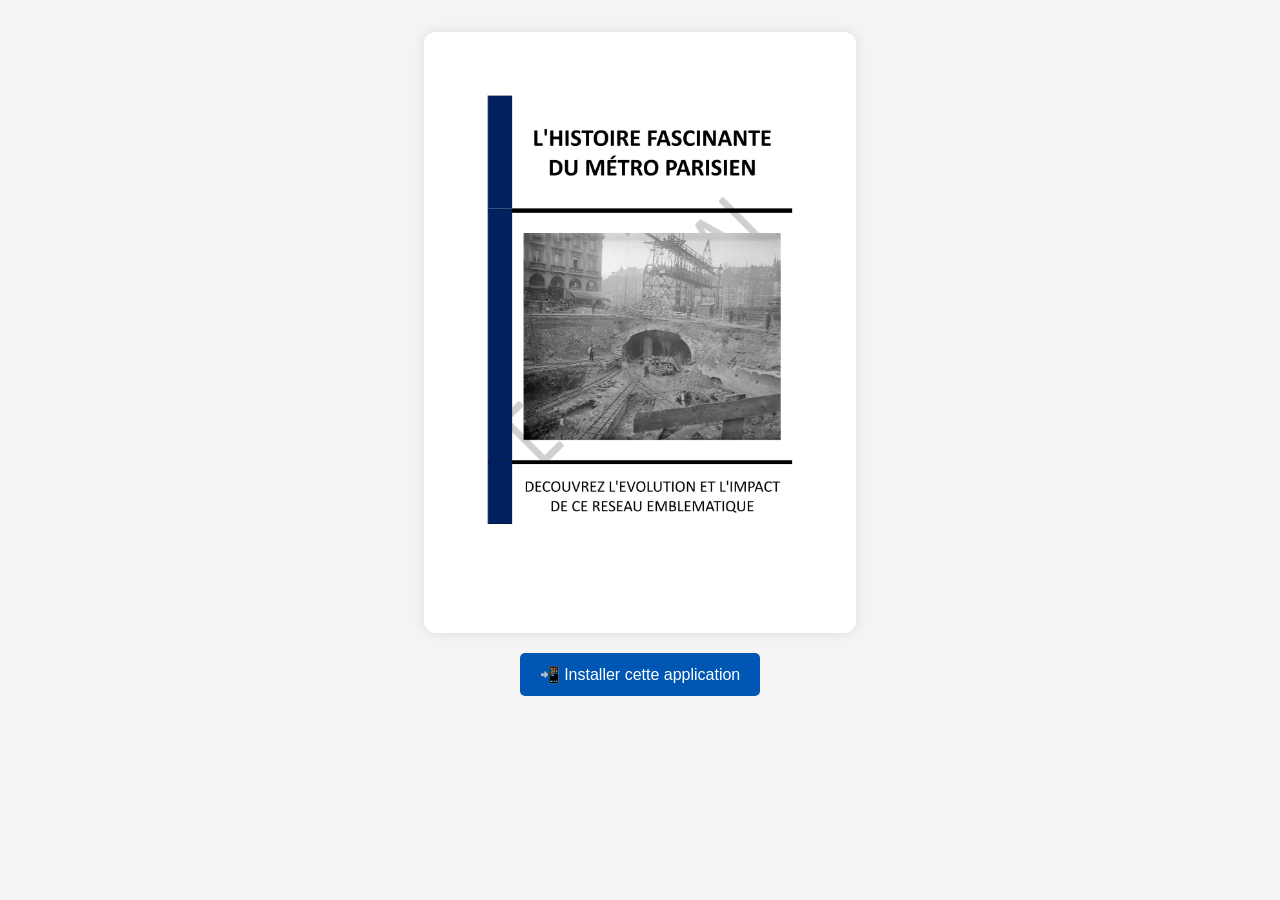
==== index.html @ cd5718c9 "Add files via upload" ====
<!DOCTYPE html>
<html lang="fr">
<head>
  <meta charset="UTF-8" />
  <meta name="viewport" content="width=device-width, initial-scale=1.0" />
  <title>Smartbook - AudioBook</title>

  <link rel="manifest" href="manifest.json" />
  <link rel="icon" href="Couverture_resized.png" />

  <meta name="theme-color" content="#003366" />

  <style>
    body {
      font-family: sans-serif;
      text-align: center;
      margin: 0;
      padding: 2em;
      background: #f4f4f4;
    }

    .cover {
      background: white;
      max-width: 400px;
      margin: 0 auto;
      padding: 1em;
      border-radius: 12px;
      box-shadow: 0 0 12px rgba(0,0,0,0.1);
    }

    #installBtn {
      display: inline-block;
      padding: 12px 20px;
      background-color: #0056b3;
      color: white;
      border: none;
      border-radius: 5px;
      font-size: 16px;
      cursor: pointer;
      margin-top: 20px;
    }
  </style>
</head>
<body>

  <div class="cover">
    <img src="Couverture_resized.jpg" alt="Couverture" style="max-width: 100%; height: auto;" />
  </div>

  <button id="installBtn">📲 Installer cette application</button>

  <script>
    let deferredPrompt = null;
    const installBtn = document.getElementById("installBtn");

    // Afficher le bouton par défaut
    installBtn.style.display = "inline-block";

    // Enregistrer le service worker
    if ('serviceWorker' in navigator) {
      navigator.serviceWorker.register('service-worker.js')
        .then(reg => console.log("✅ Service Worker enregistré :", reg.scope))
        .catch(err => console.error("❌ Erreur Service Worker :", err));
    }

    // Intercepter le beforeinstallprompt
    window.addEventListener("beforeinstallprompt", (e) => {
      console.log("🧩 Événement beforeinstallprompt capturé");
      e.preventDefault();
      deferredPrompt = e;
    });

    // Bouton d'installation
    installBtn.addEventListener("click", async () => {
      if (deferredPrompt) {
        deferredPrompt.prompt();
        const { outcome } = await deferredPrompt.userChoice;
        console.log(`👉 Résultat de l'installation : ${outcome}`);
        deferredPrompt = null;
      } else {
        alert("L'installation automatique n'est pas disponible.\nAjoutez cette application à l'écran d'accueil depuis le menu du navigateur.");
      }
    });
  </script>

</body>
</html>
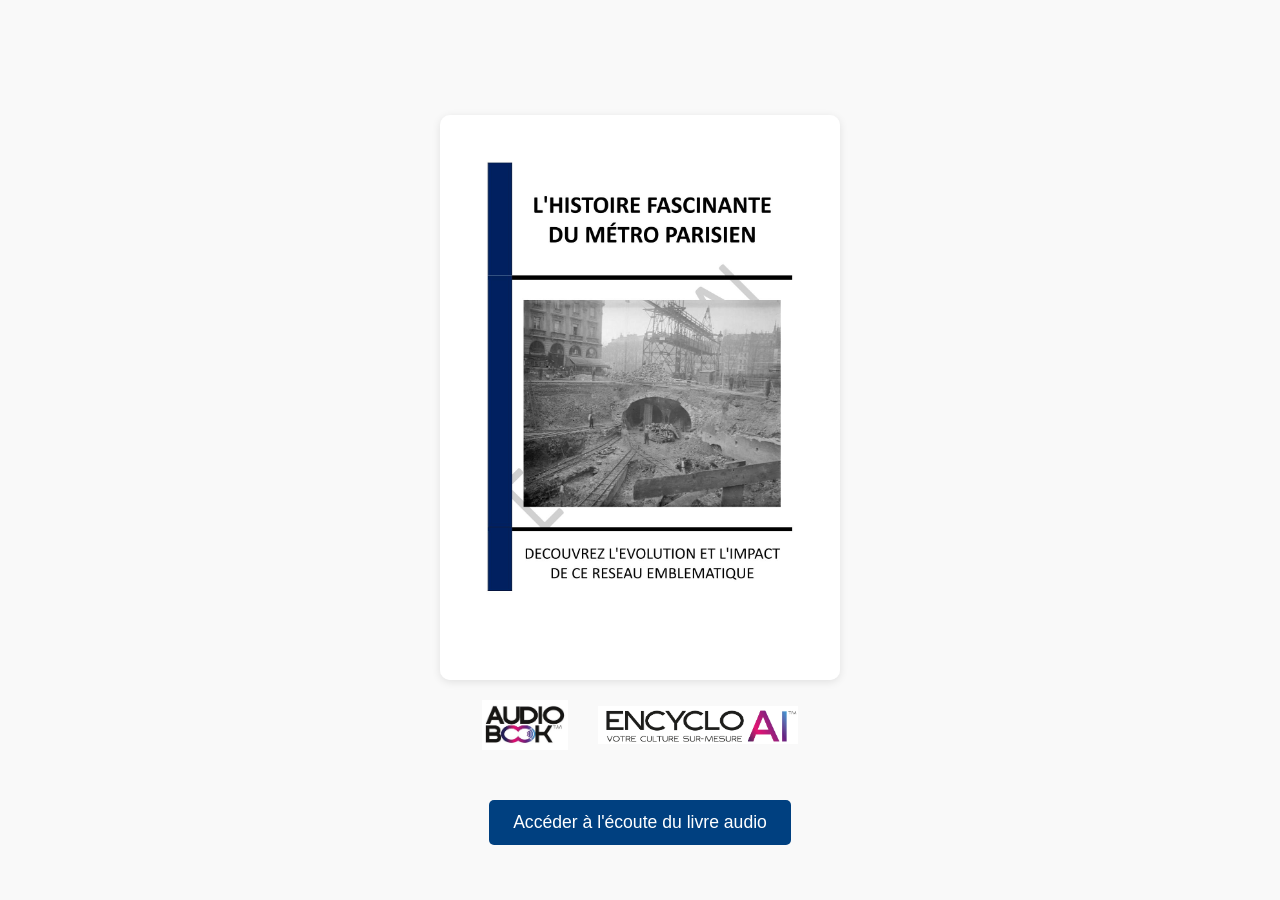
==== commit bde06f3e: "Add files via upload" ====
--- a/index.html
+++ b/index.html
@@ -2,86 +2,30 @@
 <html lang="fr">
 <head>
   <meta charset="UTF-8" />
-  <meta name="viewport" content="width=device-width, initial-scale=1.0" />
-  <title>Smartbook - AudioBook</title>
-
+  <title>Smartbook – Redirection…</title>
   <link rel="manifest" href="manifest.json" />
-  <link rel="icon" href="Couverture_resized.png" />
-
-  <meta name="theme-color" content="#003366" />
-
+  <link rel="icon" type="image/png" href="logo-icon-192.png" />
+  <meta name="viewport" content="width=device-width,initial-scale=1" />
+  <!-- Redirection immédiate vers ta page d’accueil réelle -->
+  <meta http-equiv="refresh" content="0; url=Smartbook.html" />
   <style>
-    body {
-      font-family: sans-serif;
-      text-align: center;
-      margin: 0;
-      padding: 2em;
-      background: #f4f4f4;
-    }
-
-    .cover {
-      background: white;
-      max-width: 400px;
-      margin: 0 auto;
-      padding: 1em;
-      border-radius: 12px;
-      box-shadow: 0 0 12px rgba(0,0,0,0.1);
-    }
-
-    #installBtn {
-      display: inline-block;
-      padding: 12px 20px;
-      background-color: #0056b3;
-      color: white;
-      border: none;
-      border-radius: 5px;
-      font-size: 16px;
-      cursor: pointer;
-      margin-top: 20px;
-    }
+    body {font-family: system-ui, -apple-system, Segoe UI, Roboto, Arial, sans-serif; margin:0; display:grid; place-items:center; min-height:100vh; color:#333;}
+    a {color:#004080;}
   </style>
 </head>
 <body>
-
-  <div class="cover">
-    <img src="Couverture_resized.jpg" alt="Couverture" style="max-width: 100%; height: auto;" />
-  </div>
-
-  <button id="installBtn">📲 Installer cette application</button>
+  <p>Redirection vers <strong>Smartbook.html</strong>…<br>
+  Si rien ne se passe, <a href="Smartbook.html">cliquez ici</a>.</p>
 
   <script>
-    let deferredPrompt = null;
-    const installBtn = document.getElementById("installBtn");
-
-    // Afficher le bouton par défaut
-    installBtn.style.display = "inline-block";
-
-    // Enregistrer le service worker
+    // Fallback JS si la meta-refresh est bloquée
+    if (!/Smartbook\.html$/i.test(location.href)) {
+      setTimeout(() => location.replace('Smartbook.html'), 50);
+    }
+    // Enregistre le SW même si l’utilisateur atterrit d’abord ici
     if ('serviceWorker' in navigator) {
-      navigator.serviceWorker.register('service-worker.js')
-        .then(reg => console.log("✅ Service Worker enregistré :", reg.scope))
-        .catch(err => console.error("❌ Erreur Service Worker :", err));
+      navigator.serviceWorker.register('service-worker.js').catch(console.error);
     }
-
-    // Intercepter le beforeinstallprompt
-    window.addEventListener("beforeinstallprompt", (e) => {
-      console.log("🧩 Événement beforeinstallprompt capturé");
-      e.preventDefault();
-      deferredPrompt = e;
-    });
-
-    // Bouton d'installation
-    installBtn.addEventListener("click", async () => {
-      if (deferredPrompt) {
-        deferredPrompt.prompt();
-        const { outcome } = await deferredPrompt.userChoice;
-        console.log(`👉 Résultat de l'installation : ${outcome}`);
-        deferredPrompt = null;
-      } else {
-        alert("L'installation automatique n'est pas disponible.\nAjoutez cette application à l'écran d'accueil depuis le menu du navigateur.");
-      }
-    });
   </script>
-
 </body>
 </html>
